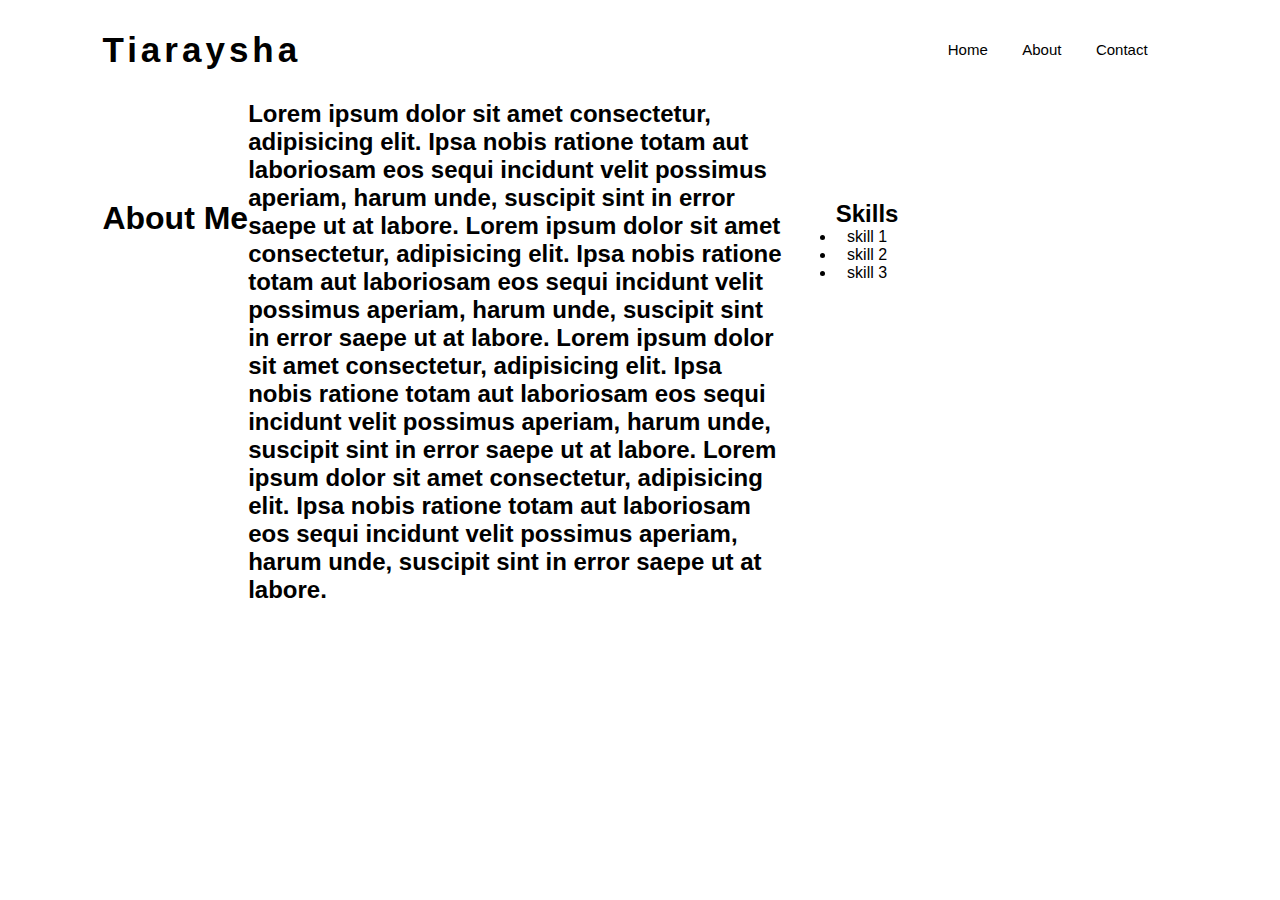
==== about.html @ 4131bebb "upload pertama" ====
<!DOCTYPE html>
<html lang="en">
<head>
    <meta charset="UTF-8">
    <meta name="viewport" content="width=device-width, initial-scale=1.0">
    <link rel="stylesheet" href="https://cdnjs.cloudflare.com/ajax/libs/font-awesome/6.4.2/css/all.min.css">
    <link rel="stylesheet" href="nyoba.css">
    <link rel="stylesheet" href="respon.css">
    <title>Document</title>
</head>

<body>

    <div class="container">
        <div class="navbar">
            <h2 class="judul">Tiaraysha</h2>
            <nav>
                <ul class="navlist">
                    <li><a href="nyoba.html">Home</a></li>
                    <li><a href="about.html">About</a></li>
                    <li><a href="contact.html">Contact</a></li>
                </ul>
            </nav>
            <label for="check" class="menu"><i class="fa-solid fa-bars" style="color: #000000;"></i></label>
        </div>

    <main>

        <div class="about">
        <div class="about-me">
           <h1>About Me</h1> <br>
        <h2>Lorem ipsum dolor sit amet consectetur, adipisicing elit.
            Ipsa nobis ratione totam aut laboriosam eos sequi incidunt
            velit possimus aperiam, harum unde, suscipit sint in error
            saepe ut at labore. Lorem ipsum dolor sit amet consectetur, adipisicing elit.
            Ipsa nobis ratione totam aut laboriosam eos sequi incidunt
            velit possimus aperiam, harum unde, suscipit sint in error
            saepe ut at labore. Lorem ipsum dolor sit amet consectetur, adipisicing elit.
            Ipsa nobis ratione totam aut laboriosam eos sequi incidunt
            velit possimus aperiam, harum unde, suscipit sint in error
            saepe ut at labore. Lorem ipsum dolor sit amet consectetur, adipisicing elit.
            Ipsa nobis ratione totam aut laboriosam eos sequi incidunt
            velit possimus aperiam, harum unde, suscipit sint in error
            saepe ut at labore.</h2>

        <div class="skills">
            <h2>Skills</h2>
            <ul>
                <li>skill 1</li>
                <li>skill 2</li>
                <li>skill 3</li>
            </ul>
        </div>
        </div>
        </div>

        <aside>

        </aside>
    </main>
---- nyoba.css ----
* {
    padding: 0;
    margin: 0;
    font-family: sans-serif;
}

/* body {
    background-image: url(https://i.pinimg.com/originals/a7/fe/d7/a7fed72aa0bb9cdb8ce085ceb48abea5.gif);
    background-size: cover;
} */

.container {
    width: 100%;
    min-height: 100vh;
    padding-left: 8%;
    padding-right: 8%;
    box-sizing: border-box;
    overflow: hidden;
}

.judul {
    margin: 30px 0;
    letter-spacing: 4px;
    font-size: 35px;
}

.navbar {
    width: 100%;
    display: flex;
    align-items: center;
}

.menu {
    width: 30px;
    cursor: pointer;
    display: none;
}

nav {
    flex:1 ;
    text-align: right;
}

nav ul li {
    list-style-type: none;
    display: inline-block;
    margin-right: 30px;
}

nav ul li a {
    text-decoration:none;
    color: black;
    font-size: 15px;
}

nav ul li a:hover {
    font-weight: bold;
}

.row {
    display: flex;
    justify-content: space-between;
    align-items: center;
    margin: 100px 0;
}

.text1 {
    /* flex-basis: 40%; */
    /* position: relative; */
    margin-left: 50px;
}

.text1 h1 {
    font-size: 50px;
    color: red;
}

.text1 h2 {
    font-size: 45px;
}

.text1 p {
    color: white;
    font-size: 15px;
    letter-spacing: 2px;
}

.text2 {
    position: relative;
    display: flex;
    align-items: center;
}

.text2 .ning {
    width: 90%;
    border-radius: 10%;
    box-shadow: 10px 10px 5px 12px rgb(239, 75, 75);
}

.social {
    text-align: center;
}

.social img {
    width: 30px;
    margin: 20px;
    cursor: pointer;
}

.sidebar {
    display: none;
    width: 30px;
    position: fixed;
    top: 0;
    bottom: 0;
    left: -300px;
    width: 300px;
    background-color: gray;
    opacity: .9;
    transition: .3s;
}

.sidebar ul li a {
    color: white;
    text-decoration: none;
}

.sidebar ul li {
    padding: 25px;
}

.sidebar ul li:hover {
    background-color: red;
    transition: .3s;
}

#check:checked ~ .sidebar {
    left: 0;
}

#check {
    display: none;
    position: relative;
    cursor: pointer;
}

.about-me {
    display: flex;
}

.about-me h1 {
    text-align: center;
    margin: 100px 0;
}

.about-me h2 {
    width: 50%;
}

/* .about {
    display: flex;
} */

.skills {
    margin: 100px 50px;
    text-align: center;
}
---- respon.css ----
@media screen and (max-width:726px) {
    /* nav ul {
        width: 100%;
        background: gray;
        position: absolute;
        top: 75px;
        right: 0;
        z-index: 2;
    } */

    nav ul li {
        display: block;
        margin-top: 10px;
        margin-bottom: 10px;
    }

    nav ul li a{
        color: white;
    }

    .menu {
        display: block;
    }

    .navlist {
        position: absolute;
        top: 100%;
        right: 0;
        width: 300vh;
        height: 40vh;
        background: black;
        display: flex;
        align-items: center;
        flex-direction: column;
        padding: 20px 50px;
        transition: 2s;
    }

    .navlist a {
        display: block;
    }
    
    .sidebar {
        display: block;
    }
}
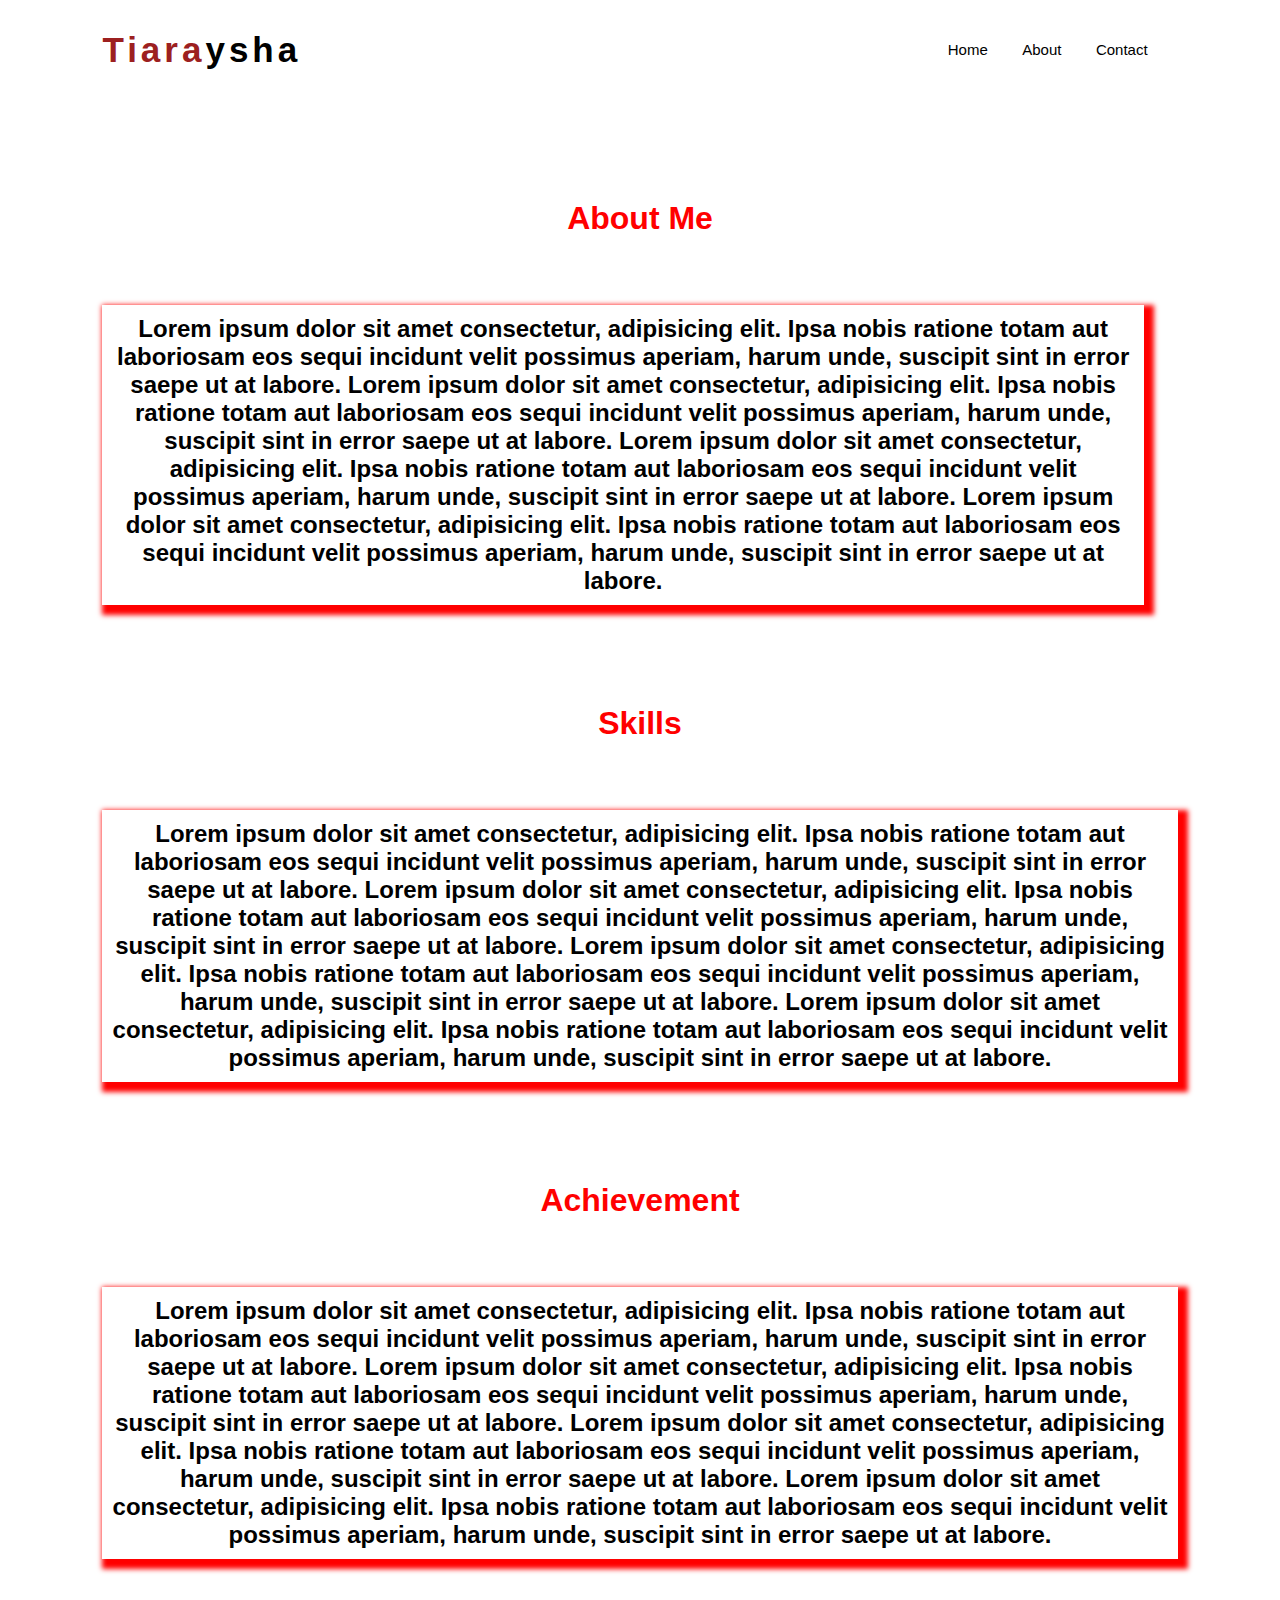
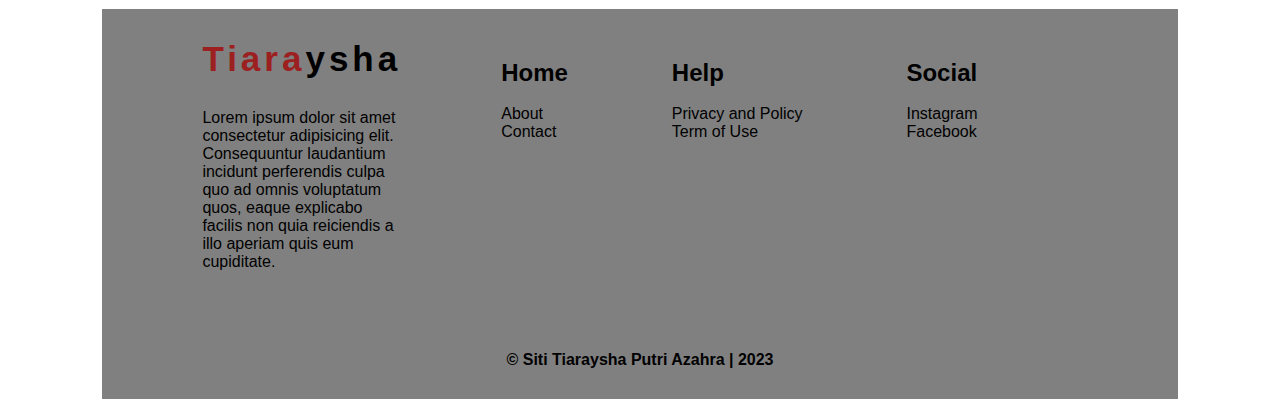
==== commit 5b2b0253: "lengkapin responsive" ====
--- a/about.html
+++ b/about.html
@@ -6,17 +6,26 @@
     <link rel="stylesheet" href="https://cdnjs.cloudflare.com/ajax/libs/font-awesome/6.4.2/css/all.min.css">
     <link rel="stylesheet" href="nyoba.css">
     <link rel="stylesheet" href="respon.css">
-    <title>Document</title>
+    <title>Web Portofolio</title>
 </head>
 
 <body>
 
+    <input type="checkbox" id="check">
+    <div class="sidebar">
+        <ul class="side-list">
+            <li><a href="index.html">Home</a></li>
+            <li><a href="about.html">About</a></li>
+            <li><a href="contact.html">Contact</a></li>
+        </ul>
+    </div>
+
     <div class="container">
         <div class="navbar">
-            <h2 class="judul">Tiaraysha</h2>
+            <h2 class="judul"><span>Tiara</span>ysha</h2>
             <nav>
                 <ul class="navlist">
-                    <li><a href="nyoba.html">Home</a></li>
+                    <li><a href="index.html">Home</a></li>
                     <li><a href="about.html">About</a></li>
                     <li><a href="contact.html">Contact</a></li>
                 </ul>
@@ -42,19 +51,76 @@
             Ipsa nobis ratione totam aut laboriosam eos sequi incidunt
             velit possimus aperiam, harum unde, suscipit sint in error
             saepe ut at labore.</h2>
+        </div>    
 
         <div class="skills">
-            <h2>Skills</h2>
-            <ul>
-                <li>skill 1</li>
-                <li>skill 2</li>
-                <li>skill 3</li>
-            </ul>
+            <h1>Skills</h1> <br>
+            <h2>Lorem ipsum dolor sit amet consectetur, adipisicing elit.
+                Ipsa nobis ratione totam aut laboriosam eos sequi incidunt
+                velit possimus aperiam, harum unde, suscipit sint in error
+                saepe ut at labore. Lorem ipsum dolor sit amet consectetur, adipisicing elit.
+                Ipsa nobis ratione totam aut laboriosam eos sequi incidunt
+                velit possimus aperiam, harum unde, suscipit sint in error
+                saepe ut at labore. Lorem ipsum dolor sit amet consectetur, adipisicing elit.
+                Ipsa nobis ratione totam aut laboriosam eos sequi incidunt
+                velit possimus aperiam, harum unde, suscipit sint in error
+                saepe ut at labore. Lorem ipsum dolor sit amet consectetur, adipisicing elit.
+                Ipsa nobis ratione totam aut laboriosam eos sequi incidunt
+                velit possimus aperiam, harum unde, suscipit sint in error
+                saepe ut at labore.</h2>
+        </div>
+
+        <div class="reward">
+            <h1>Achievement</h1> <br>
+            <h2>Lorem ipsum dolor sit amet consectetur, adipisicing elit.
+                Ipsa nobis ratione totam aut laboriosam eos sequi incidunt
+                velit possimus aperiam, harum unde, suscipit sint in error
+                saepe ut at labore. Lorem ipsum dolor sit amet consectetur, adipisicing elit.
+                Ipsa nobis ratione totam aut laboriosam eos sequi incidunt
+                velit possimus aperiam, harum unde, suscipit sint in error
+                saepe ut at labore. Lorem ipsum dolor sit amet consectetur, adipisicing elit.
+                Ipsa nobis ratione totam aut laboriosam eos sequi incidunt
+                velit possimus aperiam, harum unde, suscipit sint in error
+                saepe ut at labore. Lorem ipsum dolor sit amet consectetur, adipisicing elit.
+                Ipsa nobis ratione totam aut laboriosam eos sequi incidunt
+                velit possimus aperiam, harum unde, suscipit sint in error
+                saepe ut at labore.</h2>
+        </div>
+        </div>
+    </main>
+
+    <footer>
+        <div class="footer">
+            <div class="text-footer">
+        <h2 class="judul"><span>Tiara</span>ysha</h2>
+        <p>Lorem ipsum dolor sit amet consectetur adipisicing elit. Consequuntur laudantium incidunt perferendis culpa quo ad omnis voluptatum quos, eaque explicabo facilis non quia reiciendis a illo aperiam quis eum cupiditate.</p>
+            </div>
+        
+        <div class="bawah">
+        <div class="Home">
+            <h2>Home</h2> <br>
+            <li>About</li>
+            <li>Contact</li>
+        </div>
+
+        <div class="help">
+            <h2>Help</h2><br>
+            <li>Privacy and Policy</li>
+            <li>Term of Use</li>
+        </div>
+
+        <div class="sosial">
+            <h2>Social</h2><br>
+            <li>Instagram</li>
+            <li>Facebook</li>
         </div>
         </div>
         </div>
 
-        <aside>
-
-        </aside>
-    </main>+        <div class="copy">
+            &copy Siti Tiaraysha Putri Azahra | 2023
+        </div>
+    </footer>
+    
+</body>
+</html>--- a/nyoba.css
+++ b/nyoba.css
@@ -24,6 +24,10 @@
     font-size: 35px;
 }
 
+span {
+    color: rgb(156, 32, 32);
+}
+
 .navbar {
     width: 100%;
     display: flex;
@@ -56,6 +60,10 @@
 nav ul li a:hover {
     font-weight: bold;
 }
+
+/* ul.navlist {
+    display: none;
+} */
 
 .row {
     display: flex;
@@ -145,23 +153,135 @@
 }
 
 .about-me {
-    display: flex;
+    /* display: flex; */
 }
 
 .about-me h1 {
-    text-align: center;
-    margin: 100px 0;
+    /* display: flex; */
+    text-align: center;
+    margin-top: 100px;
+    margin-bottom: 50px;
+    color: red;
 }
 
 .about-me h2 {
-    width: 50%;
-}
-
-/* .about {
-    display: flex;
-} */
-
-.skills {
-    margin: 100px 50px;
-    text-align: center;
+    display: flex;
+    justify-content: space-around;
+    width: 95%;
+    box-shadow: 5px 5px 5px 5px red;
+    text-align: center;
+    padding: 10px;
+}
+
+.about {
+    /* display: flex;
+    justify-content: space-between;
+    margin: 10px; */
+}
+
+.skills h1 {
+    color: red;
+    text-align: center;
+    margin-top: 100px;
+    margin-bottom: 50px;
+}
+
+.skills h2 {
+    box-shadow: 5px 5px 5px 5px red;
+    text-align: center;
+    padding: 10px;
+}
+
+.reward h1 {
+    color: red;
+    text-align: center;
+    margin-top: 100px;
+    margin-bottom: 50px;
+}
+
+.reward h2 {
+    box-shadow: 5px 5px 5px 5px red;
+    text-align: center;
+    padding: 10px;
+    margin-bottom: 10px;
+}
+
+.contact {
+    text-align: center;
+    font-size: 50px;
+    background-color: rgb(234, 93, 93);
+    border-top-right-radius: 15px;
+    border-top-left-radius: 15px;
+}
+
+.text-contact h1 {
+    margin-top: 100px;
+    font-size: 45px;
+}
+
+/* .mail {
+    margin-top: 100px;
+} */
+
+/* .instagram {
+    flex-direction: column;
+}
+
+.twitter {
+    flex-direction: column;
+} */
+
+.kontak img {
+    width: 50px;
+}
+
+.kontak {
+    display: flex;
+    justify-content: space-between;
+    margin-top: 200px;
+}
+
+.kontak a {
+    text-decoration: none;
+    color: black;
+}
+
+.duh1 {
+    display: flex;
+
+}
+
+.duh1 p {
+    padding: 20px 10px;
+}
+
+footer {
+    background-color: gray;
+}
+
+li {
+    list-style-type: none;
+}
+
+
+.footer   {
+    display: flex;
+    margin: 50px 100px;
+}
+
+.text-footer {
+    width: 40%;
+}
+
+.bawah {
+    display: flex;
+    width: 100%;
+    justify-content: space-between;
+    margin: 50px 100px;
+}   
+
+.copy {
+    text-align: center;
+    padding: 30px;
+    font-weight: bold;
 }--- a/respon.css
+++ b/respon.css
@@ -16,6 +16,10 @@
 
     nav ul li a{
         color: white;
+    }
+
+    ul.navlist {
+        display: none;
     }
 
     .menu {
@@ -43,4 +47,43 @@
     .sidebar {
         display: block;
     }
+
+    .row {
+        display: block;
+        flex-direction: column;
+        justify-content: center;
+    }
+
+    .footer {
+        display: block;
+        margin: 50px 50px;
+    }
+
+    .text-footer {
+        width: 100%;
+    }
+
+    .bawah {
+        /* width: 50%; */
+        /* align-items: center; */
+        justify-content: space-evenly;
+        margin:30px 0;
+    }
+
+    .contact {
+        border-radius: 15px;
+    }
+
+    .kontak {
+        display: block;
+        flex-direction: column;
+    }
+
+    .instagram {
+        margin-top: 20px;
+    }
+
+    .twitter {
+        margin-top: 20px;
+    }
 }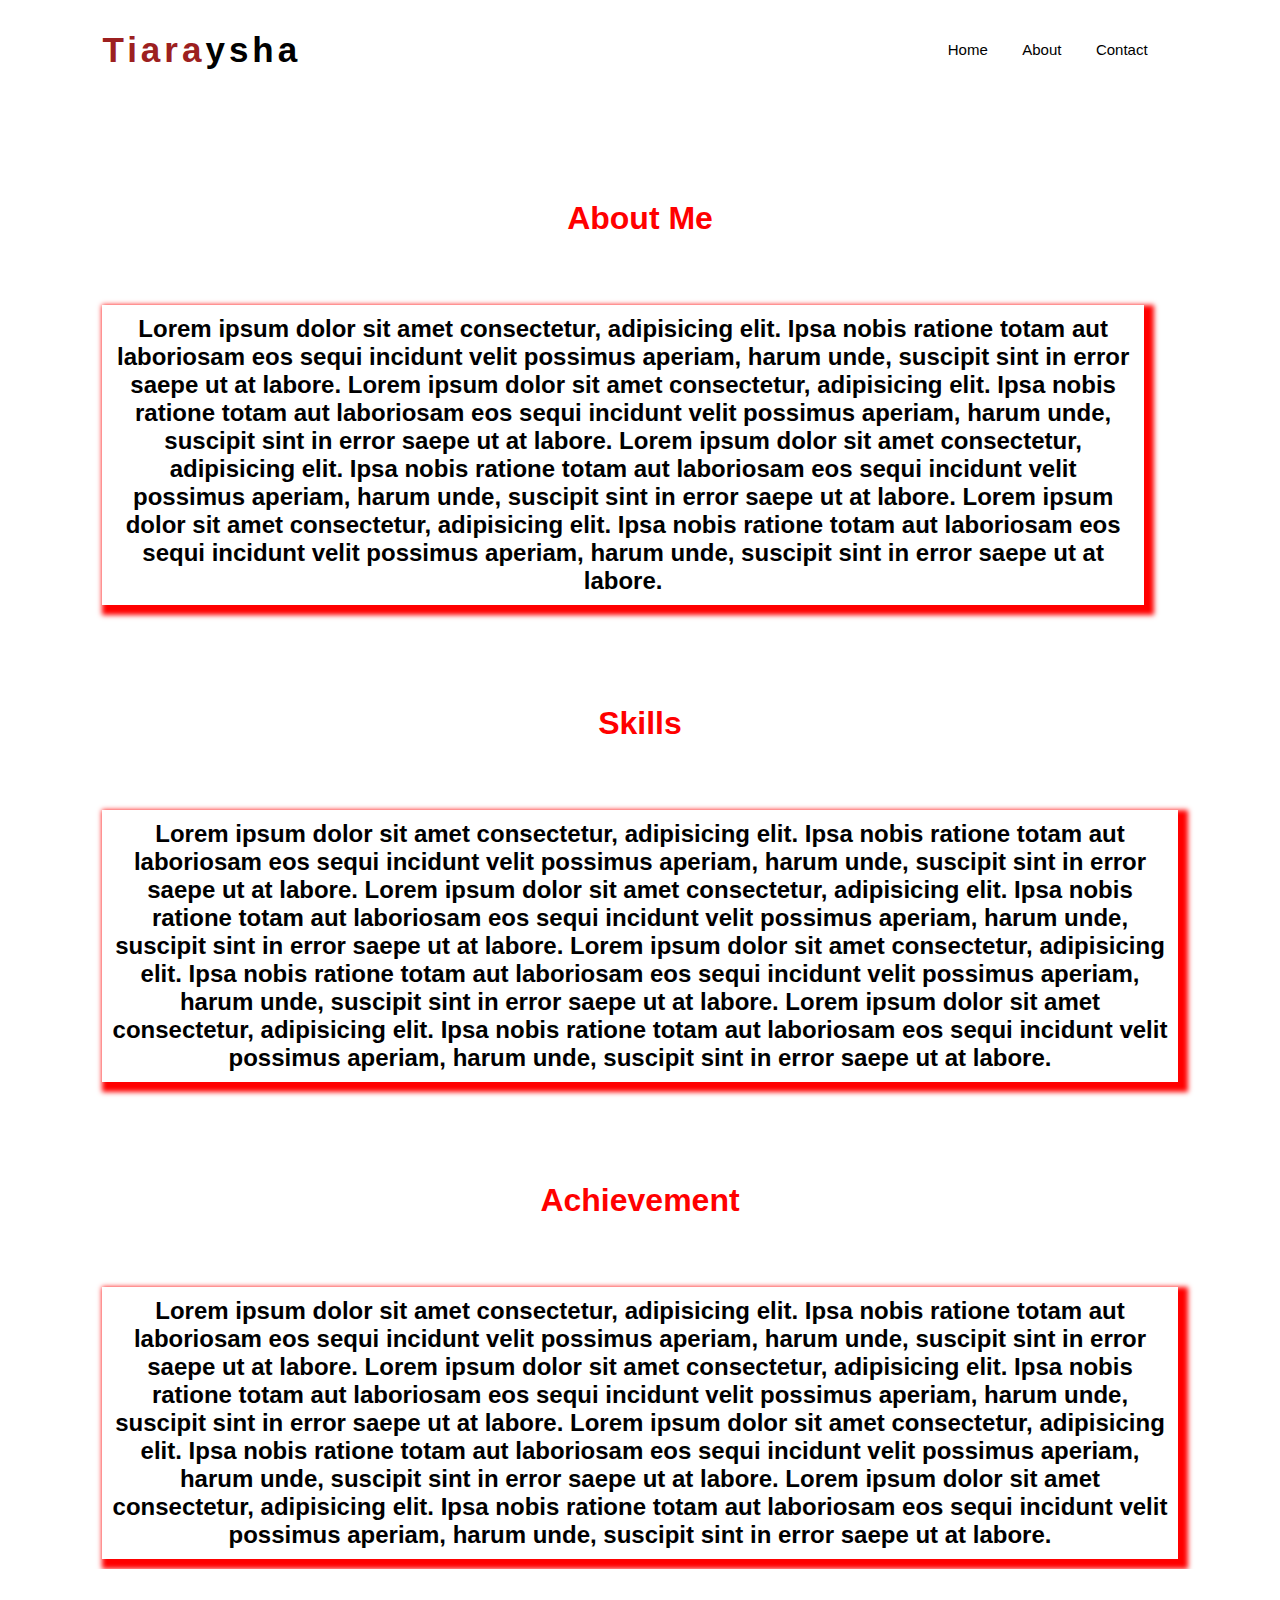
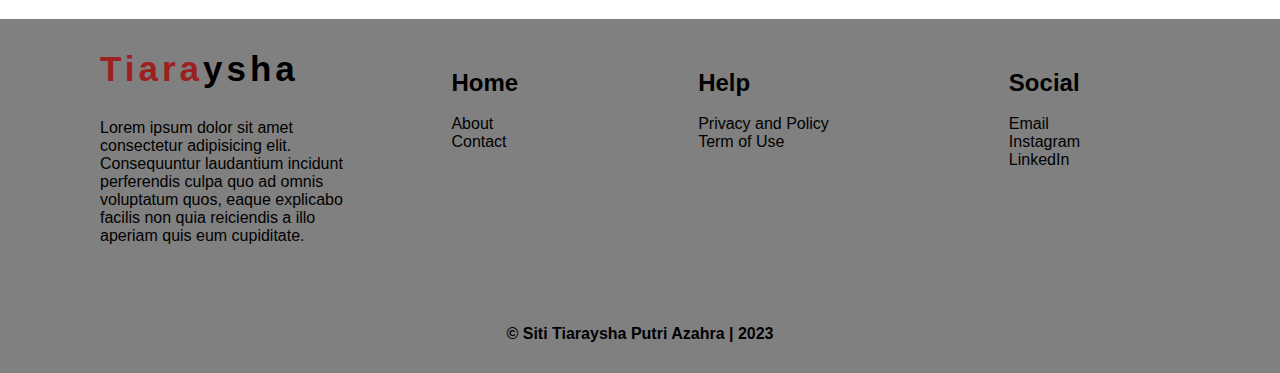
==== commit edd2c9e5: "benerin responsive" ====
--- a/about.html
+++ b/about.html
@@ -87,6 +87,7 @@
                 saepe ut at labore.</h2>
         </div>
         </div>
+    </div>   
     </main>
 
     <footer>
@@ -111,8 +112,9 @@
 
         <div class="sosial">
             <h2>Social</h2><br>
+            <li>Email</li>
             <li>Instagram</li>
-            <li>Facebook</li>
+            <li>LinkedIn</li>
         </div>
         </div>
         </div>
--- a/nyoba.css
+++ b/nyoba.css
@@ -209,7 +209,7 @@
 .contact {
     text-align: center;
     font-size: 50px;
-    background-color: rgb(234, 93, 93);
+    background-color: rgb(253, 136, 136);
     border-top-right-radius: 15px;
     border-top-left-radius: 15px;
 }
@@ -257,6 +257,7 @@
 
 footer {
     background-color: gray;
+    width: 100%;
 }
 
 li {
--- a/respon.css
+++ b/respon.css
@@ -1,4 +1,4 @@
-@media screen and (max-width:726px) {
+@media screen and (max-width:728px) {
     /* nav ul {
         width: 100%;
         background: gray;
@@ -66,7 +66,7 @@
     .bawah {
         /* width: 50%; */
         /* align-items: center; */
-        justify-content: space-evenly;
+        /* justify-content: space-evenly; */
         margin:30px 0;
     }
 
@@ -77,6 +77,7 @@
     .kontak {
         display: block;
         flex-direction: column;
+        margin-top: 100px;
     }
 
     .instagram {
@@ -86,4 +87,12 @@
     .twitter {
         margin-top: 20px;
     }
+    
+    .judul {
+        margin:30px 0
+    }
+
+    .contact h1 {
+        font-size: 35px;
+    }
 }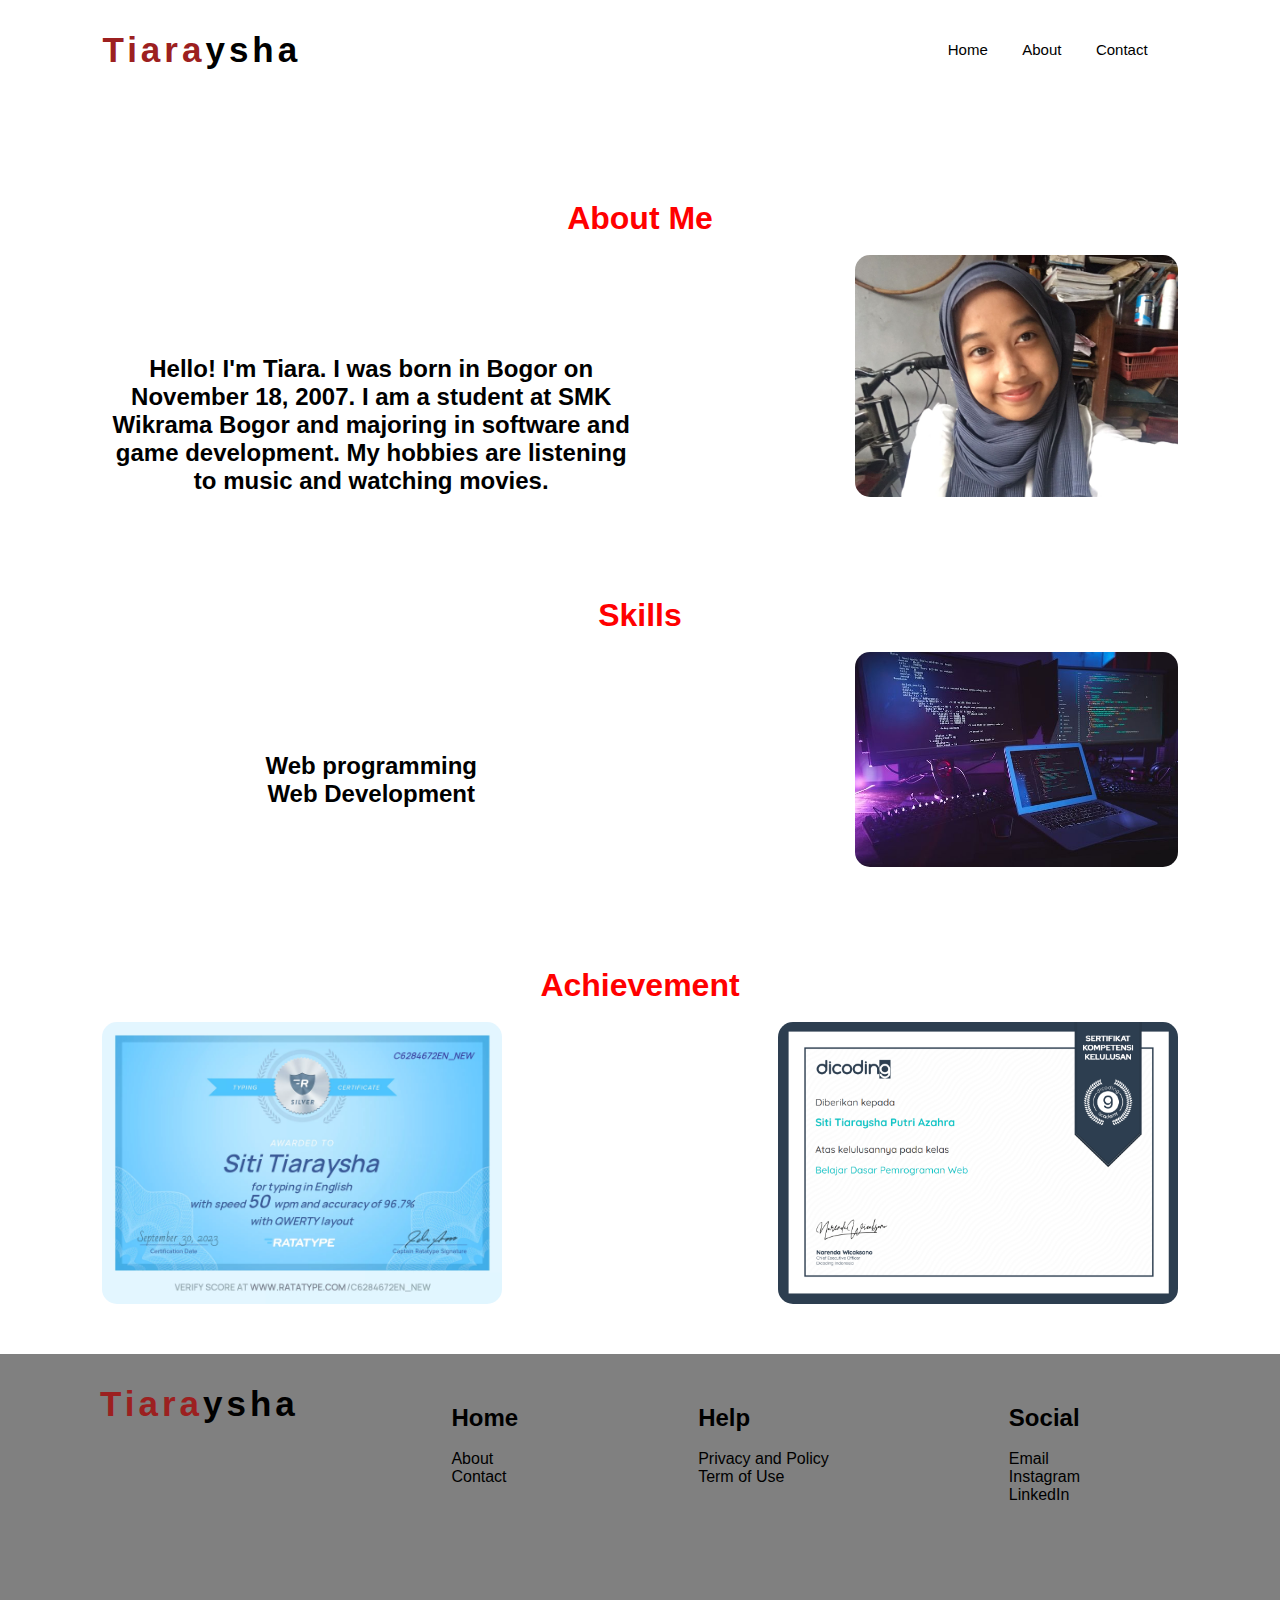
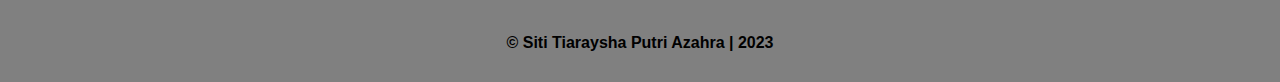
==== commit 5a405caa: "final design" ====
--- a/about.html
+++ b/about.html
@@ -32,69 +32,44 @@
             </nav>
             <label for="check" class="menu"><i class="fa-solid fa-bars" style="color: #000000;"></i></label>
         </div>
+        
 
     <main>
 
         <div class="about">
         <div class="about-me">
            <h1>About Me</h1> <br>
-        <h2>Lorem ipsum dolor sit amet consectetur, adipisicing elit.
-            Ipsa nobis ratione totam aut laboriosam eos sequi incidunt
-            velit possimus aperiam, harum unde, suscipit sint in error
-            saepe ut at labore. Lorem ipsum dolor sit amet consectetur, adipisicing elit.
-            Ipsa nobis ratione totam aut laboriosam eos sequi incidunt
-            velit possimus aperiam, harum unde, suscipit sint in error
-            saepe ut at labore. Lorem ipsum dolor sit amet consectetur, adipisicing elit.
-            Ipsa nobis ratione totam aut laboriosam eos sequi incidunt
-            velit possimus aperiam, harum unde, suscipit sint in error
-            saepe ut at labore. Lorem ipsum dolor sit amet consectetur, adipisicing elit.
-            Ipsa nobis ratione totam aut laboriosam eos sequi incidunt
-            velit possimus aperiam, harum unde, suscipit sint in error
-            saepe ut at labore.</h2>
+           <div class="lah">
+        <h2>Hello! I'm Tiara.  I was born in Bogor on November 18, 2007. I am a student at SMK Wikrama Bogor and majoring in software and game development. My hobbies are listening to music and watching movies. </h2>
+        <img src="img/titi abu.jpg" class="abu">
+        </div>
         </div>    
-
+        
         <div class="skills">
             <h1>Skills</h1> <br>
-            <h2>Lorem ipsum dolor sit amet consectetur, adipisicing elit.
-                Ipsa nobis ratione totam aut laboriosam eos sequi incidunt
-                velit possimus aperiam, harum unde, suscipit sint in error
-                saepe ut at labore. Lorem ipsum dolor sit amet consectetur, adipisicing elit.
-                Ipsa nobis ratione totam aut laboriosam eos sequi incidunt
-                velit possimus aperiam, harum unde, suscipit sint in error
-                saepe ut at labore. Lorem ipsum dolor sit amet consectetur, adipisicing elit.
-                Ipsa nobis ratione totam aut laboriosam eos sequi incidunt
-                velit possimus aperiam, harum unde, suscipit sint in error
-                saepe ut at labore. Lorem ipsum dolor sit amet consectetur, adipisicing elit.
-                Ipsa nobis ratione totam aut laboriosam eos sequi incidunt
-                velit possimus aperiam, harum unde, suscipit sint in error
-                saepe ut at labore.</h2>
+            <div class="lah">
+            <h2>Web programming<br>Web Development</h2>
+            <img src="img/Premium Photo _ Various computer equipment with programming code on screens on table in dark room, cyber security concept, copy space.jpeg" class="programming">
+        </div>
         </div>
 
         <div class="reward">
             <h1>Achievement</h1> <br>
-            <h2>Lorem ipsum dolor sit amet consectetur, adipisicing elit.
-                Ipsa nobis ratione totam aut laboriosam eos sequi incidunt
-                velit possimus aperiam, harum unde, suscipit sint in error
-                saepe ut at labore. Lorem ipsum dolor sit amet consectetur, adipisicing elit.
-                Ipsa nobis ratione totam aut laboriosam eos sequi incidunt
-                velit possimus aperiam, harum unde, suscipit sint in error
-                saepe ut at labore. Lorem ipsum dolor sit amet consectetur, adipisicing elit.
-                Ipsa nobis ratione totam aut laboriosam eos sequi incidunt
-                velit possimus aperiam, harum unde, suscipit sint in error
-                saepe ut at labore. Lorem ipsum dolor sit amet consectetur, adipisicing elit.
-                Ipsa nobis ratione totam aut laboriosam eos sequi incidunt
-                velit possimus aperiam, harum unde, suscipit sint in error
-                saepe ut at labore.</h2>
+            <div class="reward-space">
+            <img src="img/ratatype.webp" class="ratatype">
+            <img src="img/dicoding.png" class="dicoding">
+            </div>
         </div>
-        </div>
-    </div>   
+    </div>  
+</div>
+     
     </main>
 
     <footer>
         <div class="footer">
             <div class="text-footer">
         <h2 class="judul"><span>Tiara</span>ysha</h2>
-        <p>Lorem ipsum dolor sit amet consectetur adipisicing elit. Consequuntur laudantium incidunt perferendis culpa quo ad omnis voluptatum quos, eaque explicabo facilis non quia reiciendis a illo aperiam quis eum cupiditate.</p>
+        <p></p>
             </div>
         
         <div class="bawah">
--- a/nyoba.css
+++ b/nyoba.css
@@ -72,12 +72,6 @@
     margin: 100px 0;
 }
 
-.text1 {
-    /* flex-basis: 40%; */
-    /* position: relative; */
-    margin-left: 50px;
-}
-
 .text1 h1 {
     font-size: 50px;
     color: red;
@@ -88,9 +82,10 @@
 }
 
 .text1 p {
-    color: white;
+    color: gray;
     font-size: 15px;
     letter-spacing: 2px;
+    width: 60%;
 }
 
 .text2 {
@@ -152,51 +147,59 @@
     cursor: pointer;
 }
 
-.about-me {
-    /* display: flex; */
-}
+/* .about-me {
+    width: 50%;
+} */
 
 .about-me h1 {
     /* display: flex; */
     text-align: center;
     margin-top: 100px;
-    margin-bottom: 50px;
-    color: red;
-}
-
-.about-me h2 {
-    display: flex;
-    justify-content: space-around;
-    width: 95%;
-    box-shadow: 5px 5px 5px 5px red;
-    text-align: center;
-    padding: 10px;
-}
-
-.about {
-    /* display: flex;
-    justify-content: space-between;
-    margin: 10px; */
+    /* margin-bottom: 50px; */
+    color: red;
+}
+
+
+.about img {
+    width: 30%;
+    border-radius: 15px;
+}
+
+
+.lah {
+    display: flex;
+    justify-content: space-between;
+}
+
+.lah h2 {
+    width: 50%;
+    margin-top: 100px;
+    text-align: center;
 }
 
 .skills h1 {
     color: red;
     text-align: center;
     margin-top: 100px;
-    margin-bottom: 50px;
 }
 
 .skills h2 {
-    box-shadow: 5px 5px 5px 5px red;
-    text-align: center;
-    padding: 10px;
+    text-align: center;
+}
+
+.reward img {
+    width: 400px;
+}
+
+.reward-space {
+    display: flex;
+    justify-content: space-between;
 }
 
 .reward h1 {
     color: red;
     text-align: center;
     margin-top: 100px;
-    margin-bottom: 50px;
 }
 
 .reward h2 {
@@ -205,6 +208,7 @@
     padding: 10px;
     margin-bottom: 10px;
 }
+
 
 .contact {
     text-align: center;
--- a/respon.css
+++ b/respon.css
@@ -1,4 +1,4 @@
-@media screen and (max-width:728px) {
+@media screen and (max-width:600px) {
     /* nav ul {
         width: 100%;
         background: gray;
@@ -54,6 +54,20 @@
         justify-content: center;
     }
 
+    .text1 p {
+        width: 100%;
+    }
+
+    .text2 {
+        justify-content: center;
+    }
+
+    .text2 .ning {
+        margin-top: 50px;
+        width: 50%;
+    }
+    
+
     .footer {
         display: block;
         margin: 50px 50px;
@@ -64,10 +78,8 @@
     }
 
     .bawah {
-        /* width: 50%; */
-        /* align-items: center; */
-        /* justify-content: space-evenly; */
-        margin:30px 0;
+        width: 80%;
+        margin: 50px 50px;
     }
 
     .contact {
@@ -95,4 +107,24 @@
     .contact h1 {
         font-size: 35px;
     }
+
+    .lah img {
+        display: none;
+    }
+
+    .lah h2 {
+        width: 100%;
+        margin-bottom: 10px;
+        margin-top: 20px;
+    }
+
+    .reward-space {
+        display: flex;
+        flex-direction: column;
+        align-items: center;
+    }
+
+    .dicoding {
+        margin-top: 30px;
+    }
 }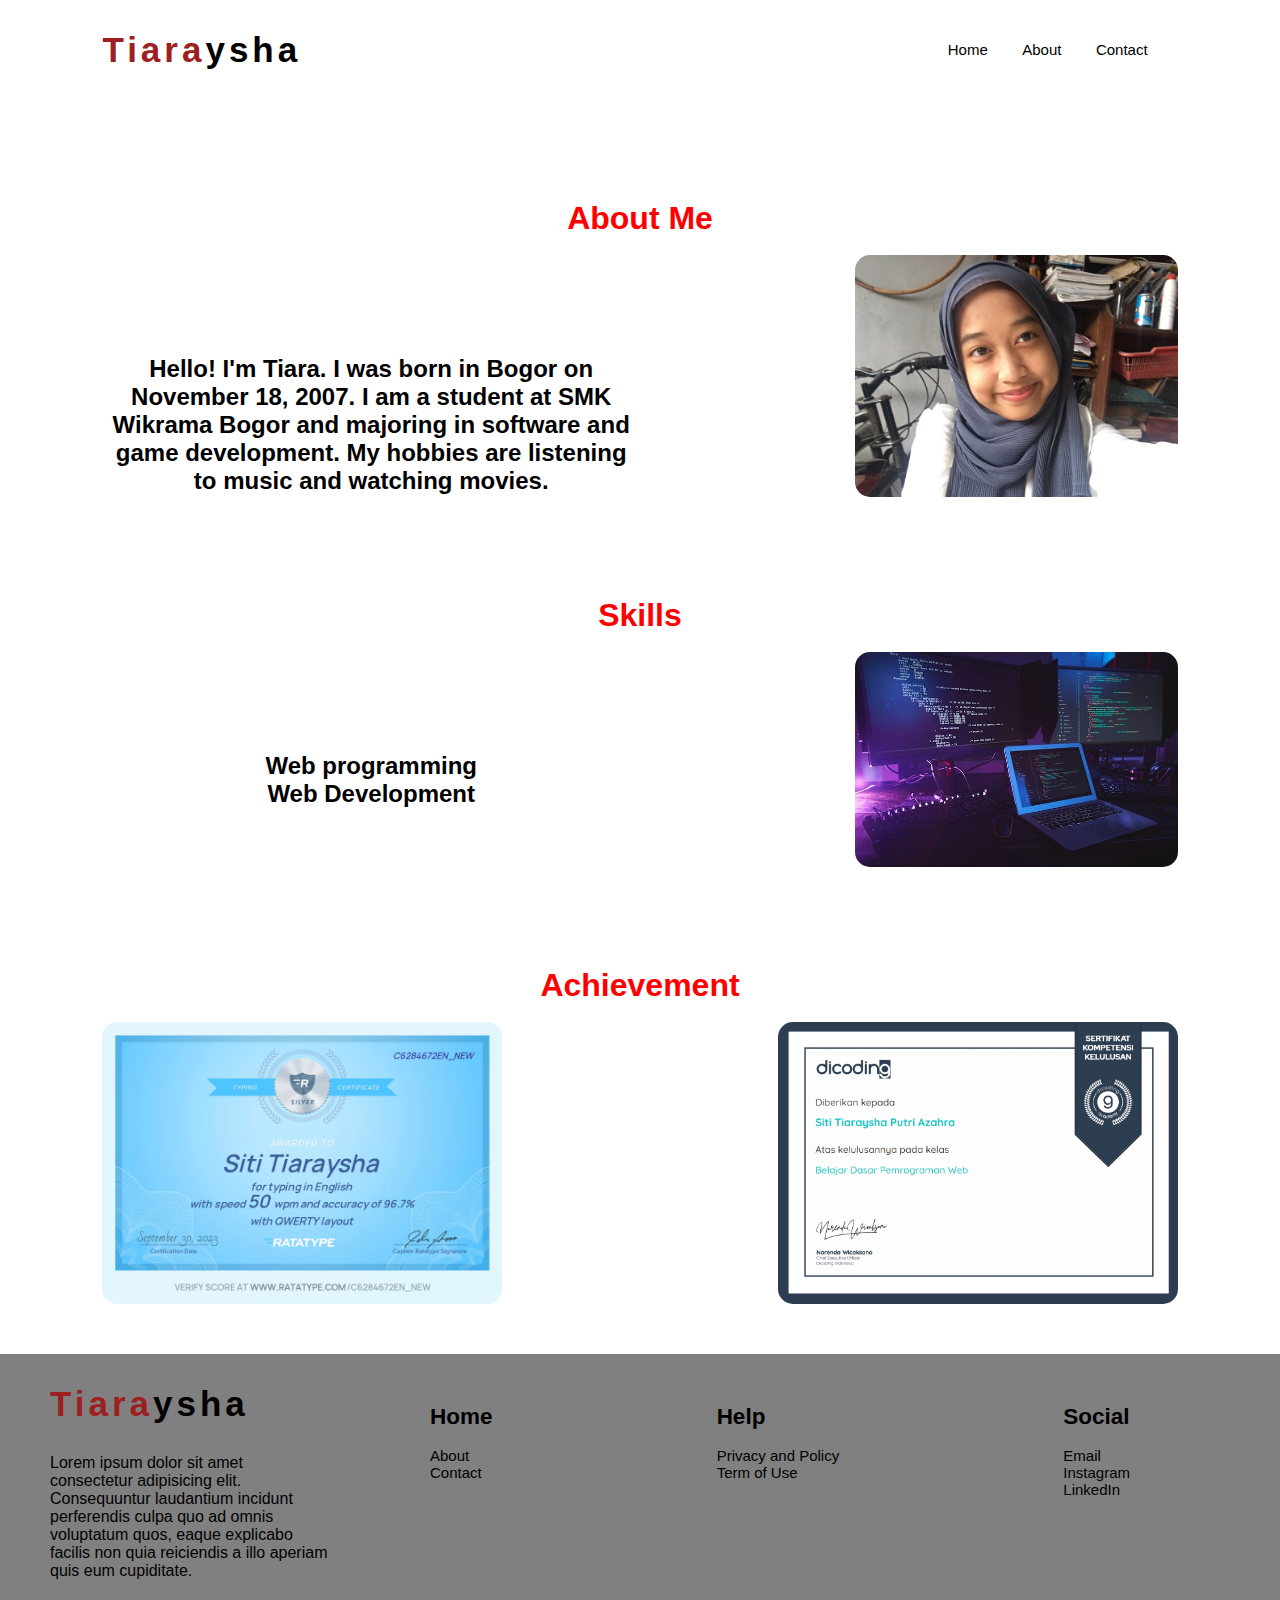
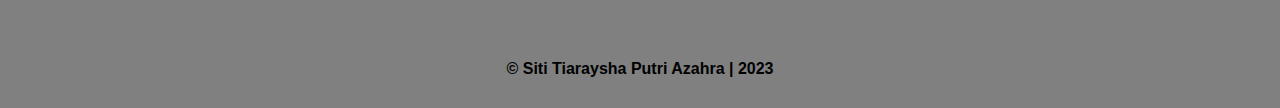
==== commit 6d3ac4bf: "add media query 355px" ====
--- a/about.html
+++ b/about.html
@@ -69,7 +69,7 @@
         <div class="footer">
             <div class="text-footer">
         <h2 class="judul"><span>Tiara</span>ysha</h2>
-        <p></p>
+        <p>Lorem ipsum dolor sit amet consectetur adipisicing elit. Consequuntur laudantium incidunt perferendis culpa quo ad omnis voluptatum quos, eaque explicabo facilis non quia reiciendis a illo aperiam quis eum cupiditate.</p>
             </div>
         
         <div class="bawah">
--- a/nyoba.css
+++ b/nyoba.css
@@ -97,7 +97,7 @@
 .text2 .ning {
     width: 90%;
     border-radius: 10%;
-    box-shadow: 10px 10px 5px 12px rgb(239, 75, 75);
+    box-shadow: 5px 5px 5px 2px rgb(239, 75, 75);
 }
 
 .social {
@@ -271,7 +271,7 @@
 
 .footer   {
     display: flex;
-    margin: 50px 100px;
+    margin: 50px 50px;
 }
 
 .text-footer {
@@ -283,6 +283,7 @@
     width: 100%;
     justify-content: space-between;
     margin: 50px 100px;
+    font-size: 15px;
 }   
 
 .copy {
--- a/respon.css
+++ b/respon.css
@@ -127,4 +127,95 @@
     .dicoding {
         margin-top: 30px;
     }
+}
+
+@media screen and (max-width:450px) {
+    .footer {
+        display: block;
+        margin: 50px 50px;
+    }
+
+    .text-footer {
+        width: 100%;
+    }
+
+    .bawah {
+        width: 80%;
+        margin: 50px 20px;
+    }
+
+    .lah img {
+        display: none;
+    }
+
+    .lah h2 {
+        width: 100%;
+        margin-bottom: 10px;
+        margin-top: 20px;
+    }
+
+    .reward-space {
+        display: flex;
+        flex-direction: column;
+        align-items: center;
+    }
+
+    .te
+
+    .dicoding {
+        margin-top: 30px;
+    }
+}
+
+@media screen and (max-width:355px){
+    .footer {
+        display: block;
+        margin: 50px 50px;
+    }
+
+    .text-footer {
+        width: 100%;
+    }
+
+    .bawah {
+        width: 80%;
+        margin: 50px 10px;
+    }
+
+    .lah img {
+        display: none;
+    }
+
+    .lah h2 {
+        width: 100%;
+        margin-bottom: 10px;
+        margin-top: 20px;
+    }
+
+    .reward-space {
+        display: flex;
+        flex-direction: column;
+        align-items: center;
+        margin:30px 30px;
+    }
+
+    .reward img {
+        width: 300px;
+    }
+
+    /* .dicoding {
+        margin-top: 30px;
+    } */
+
+    .Home {
+        padding-left: -30px;
+    }
+
+    .help {
+        padding-left: 30px;
+    }
+    
+    .sosial {
+        padding-left: 50px;
+    }
 }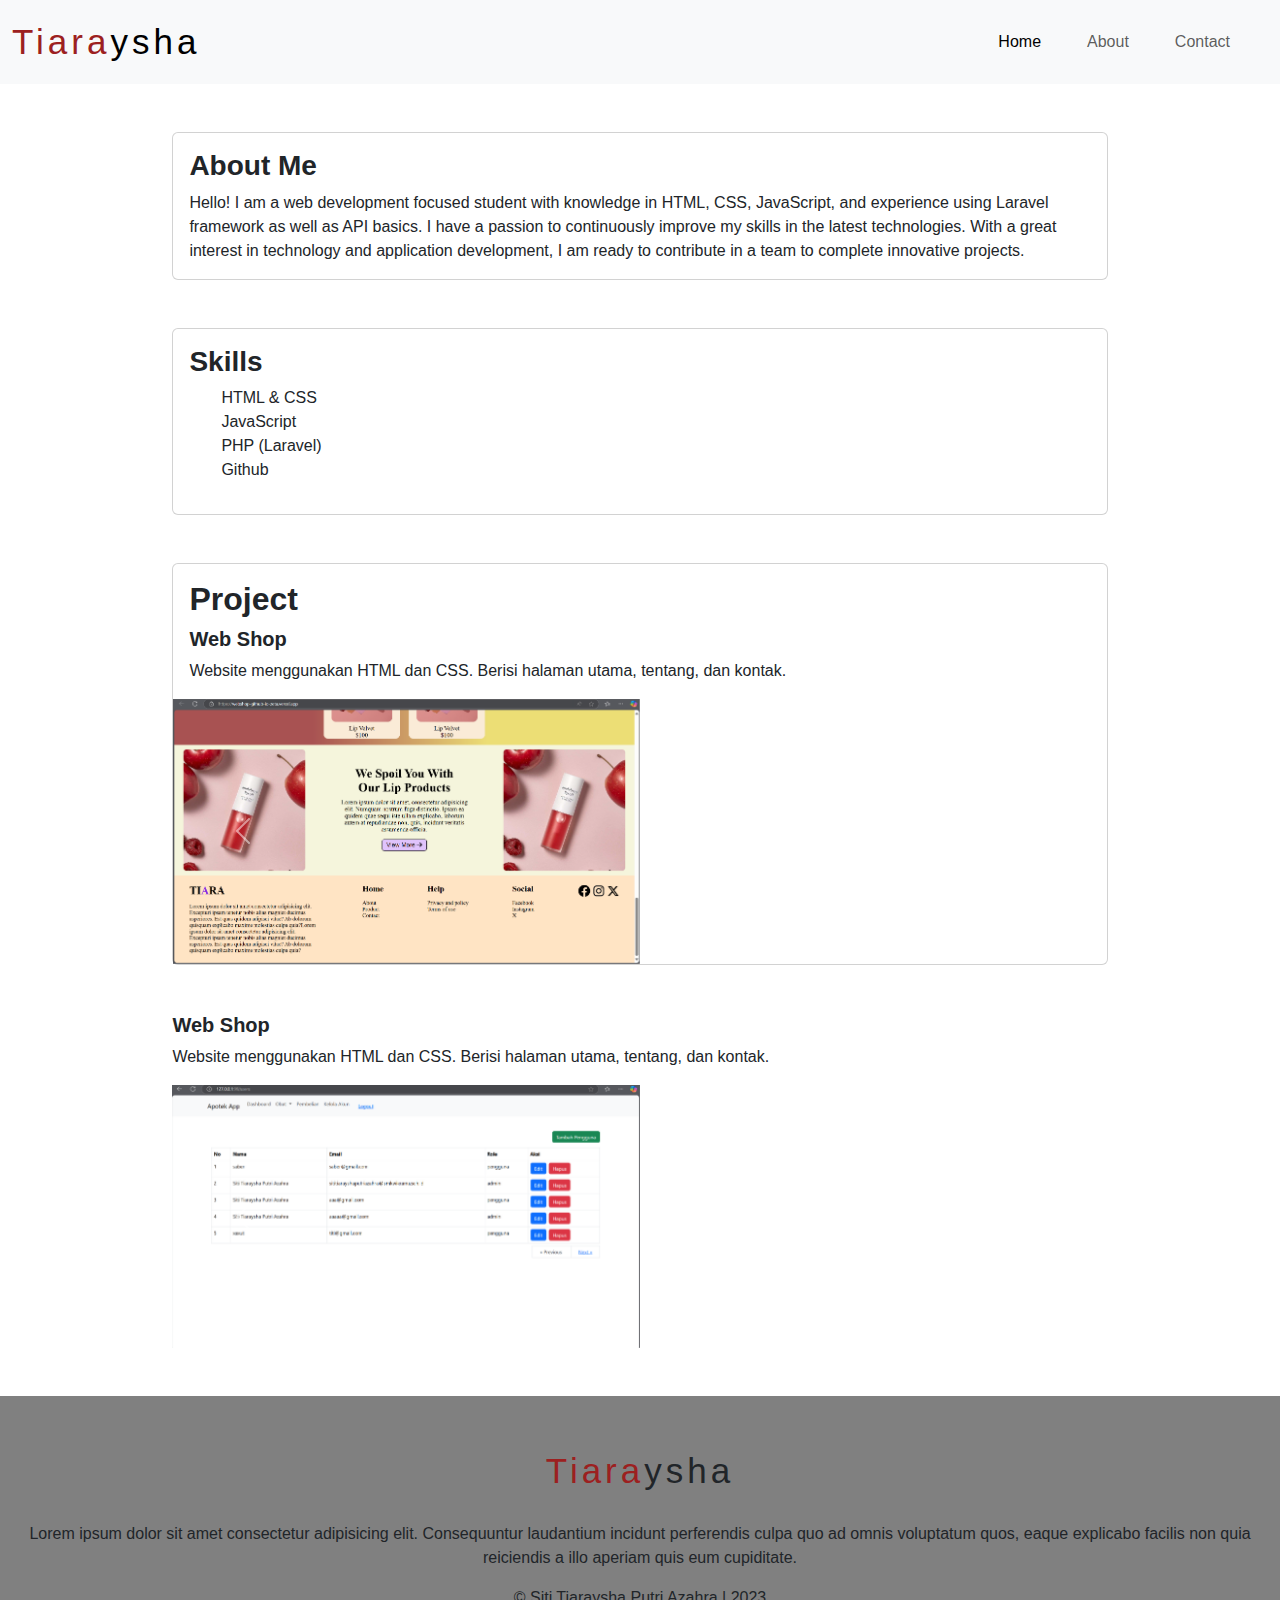
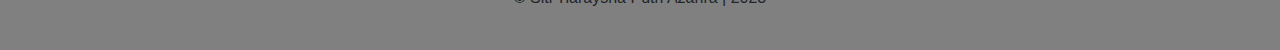
==== commit 2a06d6da: "web porto" ====
--- a/about.html
+++ b/about.html
@@ -4,14 +4,45 @@
     <meta charset="UTF-8">
     <meta name="viewport" content="width=device-width, initial-scale=1.0">
     <link rel="stylesheet" href="https://cdnjs.cloudflare.com/ajax/libs/font-awesome/6.4.2/css/all.min.css">
+    <link href="https://cdn.jsdelivr.net/npm/bootstrap@5.3.0-alpha1/dist/css/bootstrap.min.css" rel="stylesheet">
     <link rel="stylesheet" href="nyoba.css">
     <link rel="stylesheet" href="respon.css">
     <title>Web Portofolio</title>
+    <style>
+        /* Tambahan CSS untuk sidebar */
+        .sidebar {
+            position: fixed;
+            top: 0;
+            left: -100%;
+            width: 250px;
+            height: 100%;
+            background-color: #333;
+            color: #fff;
+            padding: 20px;
+            transition: transform 0.3s ease-in-out;
+            z-index: 1000;
+        }
+        .sidebar ul {
+            list-style: none;
+            padding: 0;
+        }
+        .sidebar ul li {
+            margin: 15px 0;
+        }
+        .sidebar ul li a {
+            color: #fff;
+            text-decoration: none;
+        }
+        .menu {
+            cursor: pointer;
+        }
+    </style>
 </head>
 
 <body>
 
-    <input type="checkbox" id="check">
+    <!-- Sidebar -->
+    <input type="checkbox" id="check" hidden>
     <div class="sidebar">
         <ul class="side-list">
             <li><a href="index.html">Home</a></li>
@@ -20,84 +51,137 @@
         </ul>
     </div>
 
-    <div class="container">
-        <div class="navbar">
-            <h2 class="judul"><span>Tiara</span>ysha</h2>
-            <nav>
-                <ul class="navlist">
-                    <li><a href="index.html">Home</a></li>
-                    <li><a href="about.html">About</a></li>
-                    <li><a href="contact.html">Contact</a></li>
-                </ul>
+   <!-- Navbar -->
+<nav class="navbar navbar-expand-md navbar-light bg-light py-3">
+    <div class="container-fluid d-flex align-items-center justify-content-between">
+        <!-- Logo -->
+        <a href="index.html" class="navbar-brand">
+            <h2 class="judul m-0"><span>Tiara</span>ysha</h2>
+        </a>
+
+        <!-- Toggler Button for Mobile -->
+        <button class="navbar-toggler" type="button" data-bs-toggle="collapse" data-bs-target="#navbarNav" aria-controls="navbarNav" aria-expanded="false" aria-label="Toggle navigation">
+            <span class="navbar-toggler-icon"></span>
+        </button>
+
+        <!-- Navbar Menu -->
+        <div class="collapse navbar-collapse" id="navbarNav">
+            <ul class="navbar-nav ms-auto">
+                <li class="nav-item">
+                    <a class="nav-link active" href="index.html">Home</a>
+                </li>
+                <li class="nav-item">
+                    <a class="nav-link" href="about.html">About</a>
+                </li>
+                <li class="nav-item">
+                    <a class="nav-link" href="contact.html">Contact</a>
+                </li>
+            </ul>
+        </div>
+    </div>
+</nav>
+
             </nav>
-            <label for="check" class="menu"><i class="fa-solid fa-bars" style="color: #000000;"></i></label>
-        </div>
-        
-
-    <main>
-
-        <div class="about">
-        <div class="about-me">
-           <h1>About Me</h1> <br>
-           <div class="lah">
-        <h2>Hello! I'm Tiara.  I was born in Bogor on November 18, 2007. I am a student at SMK Wikrama Bogor and majoring in software and game development. My hobbies are listening to music and watching movies. </h2>
-        <img src="img/titi abu.jpg" class="abu">
-        </div>
-        </div>    
-        
-        <div class="skills">
-            <h1>Skills</h1> <br>
-            <div class="lah">
-            <h2>Web programming<br>Web Development</h2>
-            <img src="img/Premium Photo _ Various computer equipment with programming code on screens on table in dark room, cyber security concept, copy space.jpeg" class="programming">
-        </div>
+            <label for="check" class="menu d-md-none"><i class="fa-solid fa-bars"></i></label>
         </div>
 
-        <div class="reward">
-            <h1>Achievement</h1> <br>
-            <div class="reward-space">
-            <img src="img/ratatype.webp" class="ratatype">
-            <img src="img/dicoding.png" class="dicoding">
+    <!-- Main Content -->
+    <main class="container my-5">
+
+        <!-- About Section -->
+        <div class="card mb-5">
+            <div class="card-body">
+                <h5 class="card-title fw-bold fs-3">About Me</h5>
+                <p class="card-text">
+                    Hello! I am a web development focused student with knowledge in HTML, CSS, JavaScript, and experience using Laravel framework as well as API basics. I have a passion to continuously improve my skills in the latest technologies. With a great interest in technology and application development, I am ready to contribute in a team to complete innovative projects.
+                </p>
             </div>
         </div>
-    </div>  
-</div>
-     
+
+        <!-- Skills Section -->
+        <div class="card mb-5">
+            <div class="card-body">
+                <h5 class="card-title fw-bold fs-3">Skills</h5>
+                <ul>
+                    <li>HTML & CSS</li>
+                    <li>JavaScript</li>
+                    <li>PHP (Laravel)</li>
+                    <li>Github</li>
+                </ul>
+            </div>
+        </div>
+
+        <!-- Projects Section -->
+        <div class="card m-auto mb-5 d-flex justify-content-center">
+            <div class="card-body">
+                <h5 class="card-title fw-bold fs-2">Project</h5>
+                <h4 class="fw-bold fs-5">Web Shop</h4>
+                <p class="card-text">Website menggunakan HTML dan CSS. Berisi halaman utama, tentang, dan kontak.</p>
+            </div>
+            <div id="carouselExampleControls" class="carousel slide" data-bs-ride="carousel">
+                <div class="carousel-inner w-50">
+                    <div class="carousel-item active">
+                        <img src="/img/webshop (1).png" class="d-block w-100" alt="webshop 1">
+                    </div>
+                    <div class="carousel-item">
+                        <img src="/img/webshop (2).png" class="d-block w-100" alt="webshop 2">
+                    </div>
+                    <div class="carousel-item">
+                        <img src="/img/webshop (3).png" class="d-block w-100" alt="webshop 3">
+                    </div>
+                </div>
+                <button class="carousel-control-prev" type="button" data-bs-target="#carouselExampleControls" data-bs-slide="prev">
+                    <span class="carousel-control-prev-icon" aria-hidden="true"></span>
+                    <span class="visually-hidden">Previous</span>
+                </button>
+                <button class="carousel-control-next" type="button" data-bs-target="#carouselExampleControls" data-bs-slide="next">
+                    <span class="carousel-control-next-icon" aria-hidden="true"></span>
+                    <span class="visually-hidden">Next</span>
+                </button>
+            </div>
+        </div>
+
+        <h4 class="fw-bold fs-5">Web Shop</h4>
+                <p class="card-text">Website menggunakan HTML dan CSS. Berisi halaman utama, tentang, dan kontak.</p>
+            </div>
+            <div id="carouselExampleControls" class="carousel slide" data-bs-ride="carousel">
+                <div class="carousel-inner w-50">
+                    <div class="carousel-item active">
+                        <img src="/img/apotek (1).png" class="d-block w-100" alt="webshop 1">
+                    </div>
+                    <div class="carousel-item">
+                        <img src="/img/apotek (2).png" class="d-block w-100" alt="webshop 2">
+                    </div>
+                    <div class="carousel-item">
+                        <img src="/img/apotek (3).png" class="d-block w-100" alt="webshop 3">
+                    </div>
+                    <div class="carousel-item">
+                        <img src="/img/apotek (4).png" class="d-block w-100" alt="webshop 3">
+                    </div>
+                </div>
+                <button class="carousel-control-prev" type="button" data-bs-target="#carouselExampleControls" data-bs-slide="prev">
+                    <span class="carousel-control-prev-icon" aria-hidden="true"></span>
+                    <span class="visually-hidden">Previous</span>
+                </button>
+                <button class="carousel-control-next" type="button" data-bs-target="#carouselExampleControls" data-bs-slide="next">
+                    <span class="carousel-control-next-icon" aria-hidden="true"></span>
+                    <span class="visually-hidden">Next</span>
+                </button>
+            </div>
+        </div>
     </main>
 
-    <footer>
-        <div class="footer">
-            <div class="text-footer">
-        <h2 class="judul"><span>Tiara</span>ysha</h2>
-        <p>Lorem ipsum dolor sit amet consectetur adipisicing elit. Consequuntur laudantium incidunt perferendis culpa quo ad omnis voluptatum quos, eaque explicabo facilis non quia reiciendis a illo aperiam quis eum cupiditate.</p>
-            </div>
-        
-        <div class="bawah">
-        <div class="Home">
-            <h2>Home</h2> <br>
-            <li>About</li>
-            <li>Contact</li>
-        </div>
-
-        <div class="help">
-            <h2>Help</h2><br>
-            <li>Privacy and Policy</li>
-            <li>Term of Use</li>
-        </div>
-
-        <div class="sosial">
-            <h2>Social</h2><br>
-            <li>Email</li>
-            <li>Instagram</li>
-            <li>LinkedIn</li>
-        </div>
-        </div>
-        </div>
-
-        <div class="copy">
-            &copy Siti Tiaraysha Putri Azahra | 2023
+    <!-- Footer -->
+    <footer class="py-4">
+        <div class="text-center">
+            <h2 class="judul"><span>Tiara</span>ysha</h2>
+            <p>Lorem ipsum dolor sit amet consectetur adipisicing elit. Consequuntur laudantium incidunt perferendis culpa quo ad omnis voluptatum quos, eaque explicabo facilis non quia reiciendis a illo aperiam quis eum cupiditate.</p>
+            <p>&copy; Siti Tiaraysha Putri Azahra | 2023</p>
         </div>
     </footer>
-    
+
+    <!-- JavaScript -->
+    <script src="https://cdn.jsdelivr.net/npm/bootstrap@5.3.0-alpha1/dist/js/bootstrap.bundle.min.js"></script>
+    <script src="script.js"></script>
 </body>
-</html>+</html>
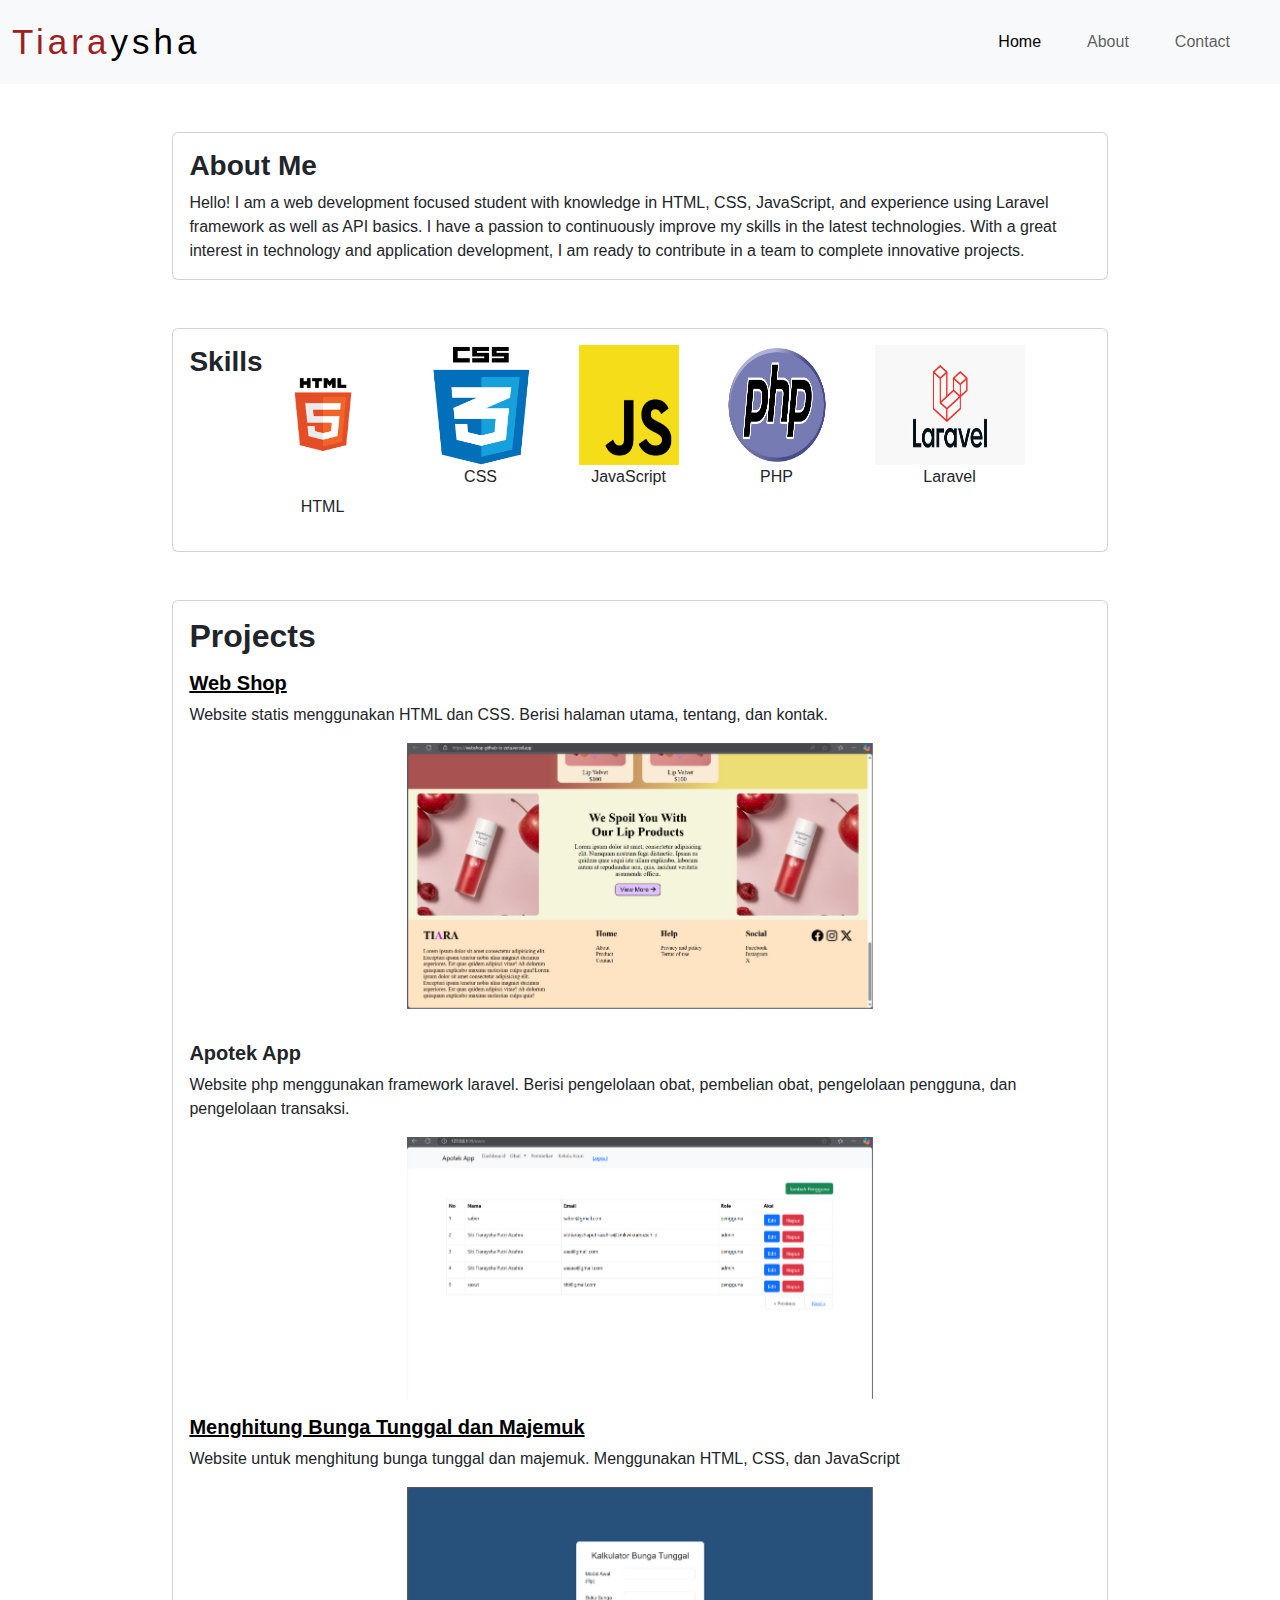
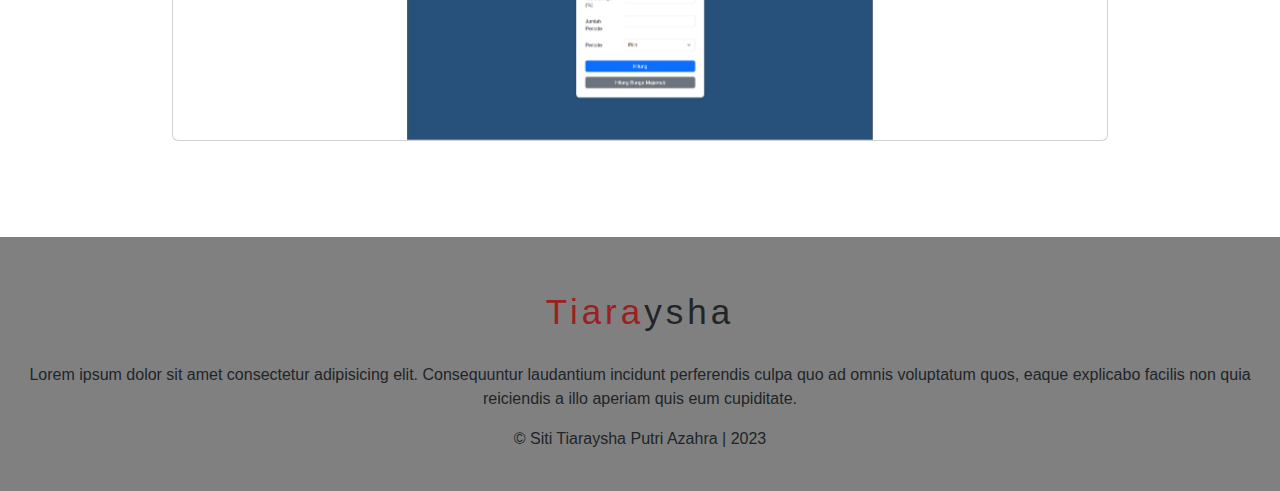
==== commit a65e279c: "ubuah" ====
--- a/about.html
+++ b/about.html
@@ -100,25 +100,41 @@
 
         <!-- Skills Section -->
         <div class="card mb-5">
-            <div class="card-body">
+            <div class="card-body d-flex">
                 <h5 class="card-title fw-bold fs-3">Skills</h5>
-                <ul>
-                    <li>HTML & CSS</li>
-                    <li>JavaScript</li>
-                    <li>PHP (Laravel)</li>
-                    <li>Github</li>
-                </ul>
-            </div>
-        </div>
+                <div class="d-flex justify-content-center gap-5">
+                <div class="card-text text-center ">
+                    <img src="/img/logo hcjpl (5).jpeg" style="width: 120px;height: 150px;" alt="HTML">
+                    <p>HTML</p>
+                </div>
+                <div class="card-text text-center">
+                    <img src="/img/logo hcjpl (4).jpeg" style="width: 100px;height: 120px;" alt="CSS">
+                    <p>CSS</p>
+                </div>
+                <div class="card-text text-center">
+                    <img src="/img/logo hcjpl (3).jpeg" style="width: 100px;height: 120px;" alt="JavaScript">
+                    <p>JavaScript</p>
+                </div>
+                <div class="card-text text-center">
+                    <img src="/img/logo hcjpl (2).jpeg" style="width: 100px;height: 120px;" alt="PHP">
+                    <p>PHP</p>
+                </div>
+                <div class="card-text text-center">
+                    <img src="/img/logo hcjpl (1).jpeg" style="width: 150px;height: 120px;" alt="HTLaravelML">
+                    <p>Laravel</p>
+                </div>
+            </div>
+        </div>
+    </div>
 
         <!-- Projects Section -->
         <div class="card m-auto mb-5 d-flex justify-content-center">
             <div class="card-body">
-                <h5 class="card-title fw-bold fs-2">Project</h5>
-                <h4 class="fw-bold fs-5">Web Shop</h4>
-                <p class="card-text">Website menggunakan HTML dan CSS. Berisi halaman utama, tentang, dan kontak.</p>
-            </div>
-            <div id="carouselExampleControls" class="carousel slide" data-bs-ride="carousel">
+                <h5 class="card-title fw-bold fs-2 mb-3">Projects</h5>
+                <h4 class="fw-bold fs-5"><a href="https://webshop-github-io-zeta.vercel.app/" style="color: black;">Web Shop</a></h4>
+                <p class="card-text">Website statis menggunakan HTML dan CSS. Berisi halaman utama, tentang, dan kontak.</p>
+            </div>
+            <div id="carouselExampleControls" class="carousel slide d-flex justify-content-center mb-3" data-bs-ride="carousel">
                 <div class="carousel-inner w-50">
                     <div class="carousel-item active">
                         <img src="/img/webshop (1).png" class="d-block w-100" alt="webshop 1">
@@ -139,12 +155,13 @@
                     <span class="visually-hidden">Next</span>
                 </button>
             </div>
-        </div>
-
-        <h4 class="fw-bold fs-5">Web Shop</h4>
-                <p class="card-text">Website menggunakan HTML dan CSS. Berisi halaman utama, tentang, dan kontak.</p>
-            </div>
-            <div id="carouselExampleControls" class="carousel slide" data-bs-ride="carousel">
+    
+
+            <div class="card-body">
+                <h4 class="fw-bold fs-5">Apotek App</h4>
+                <p class="card-text">Website php menggunakan framework laravel. Berisi pengelolaan obat, pembelian obat, pengelolaan pengguna, dan pengelolaan transaksi.</p>
+            </div>
+            <div id="carouselExampleControls" class="carousel slide d-flex justify-content-center" data-bs-ride="carousel">
                 <div class="carousel-inner w-50">
                     <div class="carousel-item active">
                         <img src="/img/apotek (1).png" class="d-block w-100" alt="webshop 1">
@@ -168,7 +185,30 @@
                     <span class="visually-hidden">Next</span>
                 </button>
             </div>
-        </div>
+
+            <div class="card-body">
+                <h4 class="fw-bold fs-5"><a href="https://tiaraysha.github.io/bunga_mtk/" style="color: black;">Menghitung Bunga Tunggal dan Majemuk</a></h4>
+                <p class="card-text">Website untuk menghitung bunga tunggal dan majemuk. Menggunakan HTML, CSS, dan JavaScript</p>
+            </div>
+            <div id="carouselExampleControls" class="carousel slide d-flex justify-content-center" data-bs-ride="carousel">
+                <div class="carousel-inner w-50">
+                    <div class="carousel-item active">
+                        <img src="/img/bunga mtk (1).png" class="d-block w-100" alt="webshop 1">
+                    </div>
+                    <div class="carousel-item">
+                        <img src="/img/bunga mtk (2).png" class="d-block w-100" alt="webshop 2">
+                    </div>
+                </div>
+                <button class="carousel-control-prev" type="button" data-bs-target="#carouselExampleControls" data-bs-slide="prev">
+                    <span class="carousel-control-prev-icon" aria-hidden="true"></span>
+                    <span class="visually-hidden">Previous</span>
+                </button>
+                <button class="carousel-control-next" type="button" data-bs-target="#carouselExampleControls" data-bs-slide="next">
+                    <span class="carousel-control-next-icon" aria-hidden="true"></span>
+                    <span class="visually-hidden">Next</span>
+                </button>
+            </div>
+        
     </main>
 
     <!-- Footer -->
